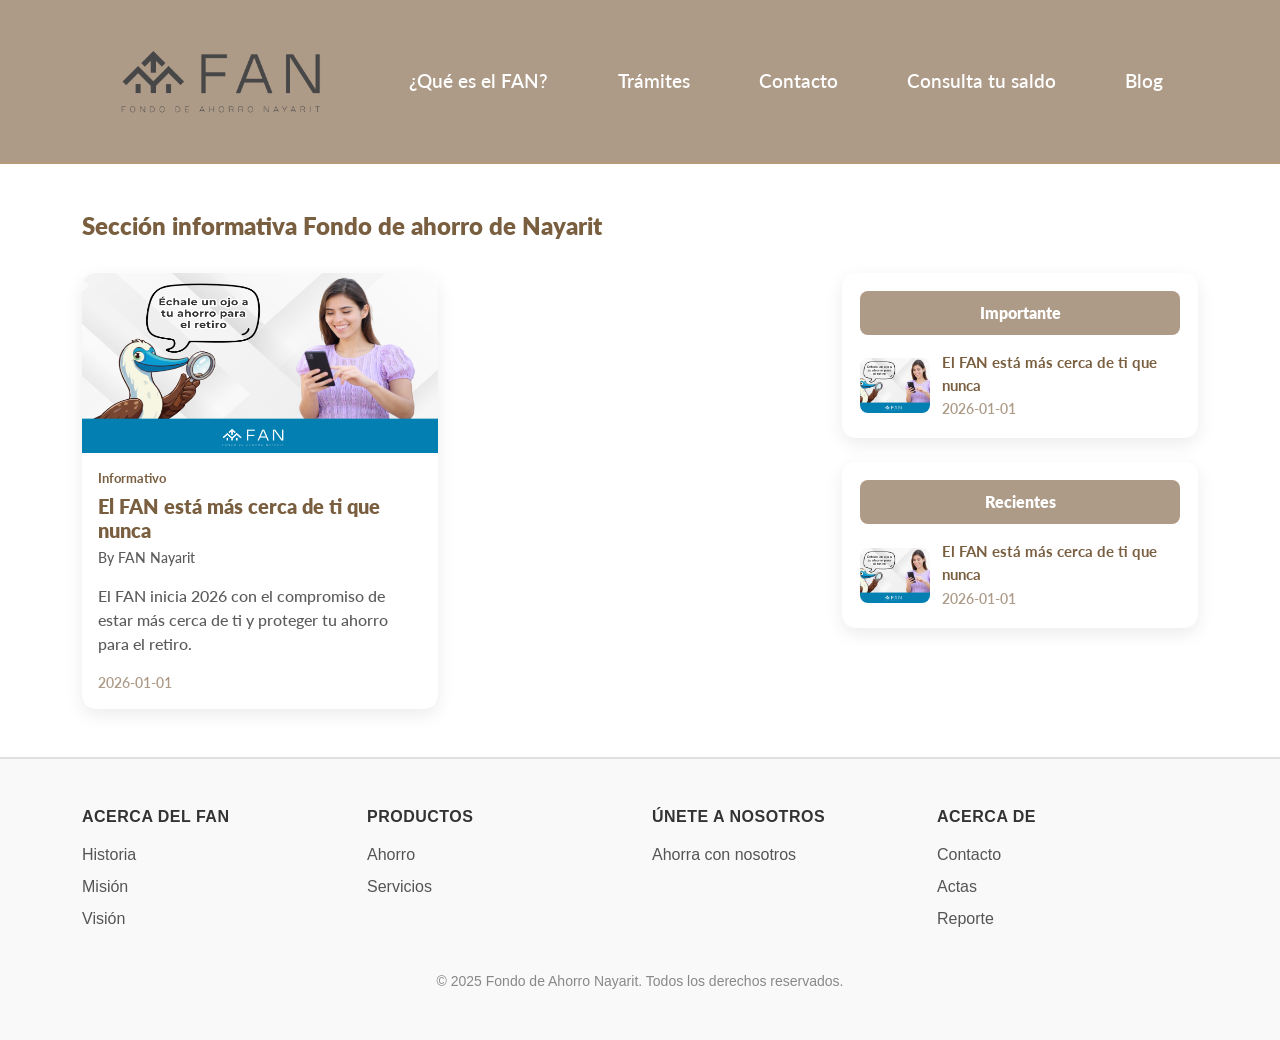
==== html/blog.html @ 262ea5d0 "versión 1.1" ====
<!doctype html>
<html lang="es">

<head>
    <meta charset="utf-8">
    <meta name="viewport" content="width=device-width, initial-scale=1">
    <title>Fondo de Ahorro Nayarit</title>

    <link rel="icon" href="../public/FAN-LOGO-sin-fondo-6.png" type="image/png">


    <link href="https://cdn.jsdelivr.net/npm/bootstrap@5.3.3/dist/css/bootstrap.min.css" rel="stylesheet">

    <link rel="stylesheet" href="../css/base.css">
    <link rel="stylesheet" href="../css/cards.css">
    <link rel="stylesheet" href="../css/carrusel.css">
    <link rel="stylesheet" href="../css/faq.css">
    <link rel="stylesheet" href="../css/footer.css">
    <link rel="stylesheet" href="../css/navbar.css">
    <link rel="stylesheet" href="../css/responsive.css">
    <link rel="stylesheet" href="../css/map.css">
    <link rel="stylesheet" href="../css/blog.css">

    <link href="https://fonts.googleapis.com/css2?family=Lato:wght@300;400;700;900&display=swap" rel="stylesheet">
</head>

<body>

    <!-- ================= NAVBAR ================= -->
    <header>
        <nav class="navbar navbar-expand-lg navbar-custom">
            <div class="container">

                <a class="navbar-brand" href="../index.html">
                    <img src="../public/FAN-LOGO-sin-fondo-1.png"
                        alt="FAN Logo"
                        class="img-fluid"
                        style="max-height: 8rem;">
                </a>

                <button class="navbar-toggler"
                        type="button"
                        data-bs-toggle="collapse"
                        data-bs-target="#navbarNav">
                    <span class="navbar-toggler-icon"></span>
                </button>

                <div class="collapse navbar-collapse justify-content-center" id="navbarNav">
                    <ul class="navbar-nav nav-distribute">
                        <li class="nav-item"><a class="nav-link nav-link-lg" href="../index.html">¿Qué es el FAN?</a></li>
                        <li class="nav-item"><a class="nav-link nav-link-lg" href="../index.html#tramites">Trámites</a></li>
                        <li class="nav-item"><a class="nav-link nav-link-lg" href="../html/blog.html">Contacto</a></li>
                        <li class="nav-item"><a class="nav-link nav-link-lg"
                                href="../html/consultaDeSaldo.html">Consulta tu saldo</a></li>
                        <li class="nav-item"><a class="nav-link nav-link-lg active"
                                href="#">Blog</a></li>
                    </ul>
                </div>

            </div>
        </nav>
    </header>

    <!-- ================= BLOG ================= -->
    <main class="container py-5">

        <h4 class="section-title">
            Sección informativa Fondo de ahorro de Nayarit
        </h4>

        <div class="row">

            <!-- CONTENIDO PRINCIPAL -->
            <div class="col-lg-8">

                <div class="row g-4" id="contenedor-cards">
                </div>

            </div>

            <!-- SIDEBAR -->
            <div class="col-lg-4">

                <!-- IMPORTANTE -->
                <div class="sidebar-box">

                    <div class="sidebar-title">Importante</div>

                    <div id="importantes">
                    </div>

                </div>

                <!-- RECIENTES -->
                <div class="sidebar-box">

                    <div class="sidebar-title">Recientes</div>

                    <div id="recientes">
                        <!-- CONTENIDO DINÁMICO -->
                    </div>

                </div>

            </div>

        </div>

    </main>

    <!-- ================= FOOTER ================= -->
    <footer class="footer-custom">
        <div class="container py-5">
            <div class="row text-center text-md-start">

                <div class="col-md-3 mb-4 mb-md-0">
                    <h6 class="footer-title">Acerca del FAN</h6>
                    <ul class="footer-links">
                        <li><a href="../html/mision_vision.html">Historia</a></li>
                        <li><a href="../html/mision_vision.html">Misión</a></li>
                        <li><a href="../html/mision_vision.html">Visión</a></li>
                    </ul>
                </div>

                <div class="col-md-3 mb-4 mb-md-0">
                    <h6 class="footer-title">Productos</h6>
                    <ul class="footer-links">
                        <li><a href="../index.html#tramites">Ahorro</a></li>
                        <li><a href="../index.html#tramites">Servicios</a></li>
                    </ul>
                </div>

                <div class="col-md-3 mb-4 mb-md-0">
                    <h6 class="footer-title">Únete a nosotros</h6>
                    <ul class="footer-links">
                        <li><a href="../index.html#contacto">Ahorra con nosotros</a></li>
                        <li><a href="#"></a></li>
                    </ul>
                </div>

                <div class="col-md-3 mb-4 mb-md-0">
                    <h6 class="footer-title">Acerca de</h6>
                    <ul class="footer-links">
                        <li><a href="../index.html#contacto">Contacto</a></li>
                        <li>
                            <a href="#" data-bs-toggle="modal" data-bs-target="#pdfModal"
                                data-pdf="../public/Resultados_actuariales_Fondo_de_pensiones_abrogado-1.pdf">
                                Actas
                            </a>
                        </li>
                        <li>
                            <a href="#" data-bs-toggle="modal" data-bs-target="#pdfModal"
                                data-pdf="../public/Reporte_NAYARIT_VF.pdf">
                                Reporte
                            </a>
                        </li>
                    </ul>
                </div>

            </div>

            <div class="row mt-4">
                <div class="col text-center">
                    <p class="small mb-0">&copy; 2025 Fondo de Ahorro Nayarit. Todos los derechos reservados.</p>
                </div>
            </div>
        </div>
    </footer>

    <!-- Bootstrap JS -->
    <script src="https://cdn.jsdelivr.net/npm/bootstrap@5.3.3/dist/js/bootstrap.bundle.min.js"></script>


    <script src="../js/blog.js"></script>

</body>
</html>
---- css/base.css ----
/* ============================
   CONFIGURACIÓN GENERAL
============================ */
* {
    box-sizing: border-box;
}

html, body {
    height: 100%;
    margin: 0;
    font-family: 'Lato', "Segoe UI", Roboto, "Helvetica Neue", Arial, sans-serif;
    -webkit-font-smoothing: antialiased;
    -moz-osx-font-smoothing: grayscale;
}

html {
  scroll-behavior: smooth;
}

/* ============================
   SECCIÓN NOSOTROS (GENÉRICA)
============================ */
.section-nosotros .text-nosotros {
    font-weight: 800;
    color: #795E3F;
}

.section-nosotros .text-nosotros-lead {
    font-size: 1.2rem;
    line-height: 1.6;
    font-weight: 600;
    color: #AD9B88;
}

/* ============================
   PREGUNTAS (GENÉRICO)
============================ */
.text-preguntas {
    font-weight: 800;
    color: #795E3F;
}

/* ============================
   WHATSAPP FLOATING BUTTON
============================ */
.whatsapp-float {
    position: fixed;
    bottom: 20px;
    right: 20px;  
    z-index: 1000; 
    width: 60px;
    height: 60px;
    display: flex;
    justify-content: center;
    align-items: center;
    transition: transform 0.3s ease;
}

.whatsapp-float img {
    width: 100%;
    height: 100%;
}

.whatsapp-float:hover {
    transform: scale(1.1); 
}

.section-nosotros {
    padding-top: 3rem;
    padding-bottom: 3rem;
}

.section-nosotros h2 {
    font-size: 2rem;
    font-weight: 900;
    margin-bottom: 1rem;
    color: #795E3F;
}

.section-nosotros h3 {
    margin-top: 2rem;
    color: #795E3F;
    font-weight: 800;
}

.section-nosotros ul {
    list-style-type: none;
    padding-left: 0;
    margin-top: 1rem;
}

.section-nosotros ul li {
    background: #FFFFFF;
    padding: 1.5rem;
    margin-bottom: 1.5rem;
    border-radius: 12px;
    border-left: 6px solid #AD9B88; /* Línea decorativa */
    box-shadow: rgba(0, 0, 0, 0.08) 0 4px 10px;
}

.section-nosotros strong {
    font-weight: 800;
    color: #795E3F;
}

/* ESTILOS LIMPIOS PARA LOS LISTADOS ORDENADOS */
.section-nosotros ol {
    padding-left: 1.2rem;
    margin: 0;
}

.section-nosotros ol li {
    padding: 0.2rem 0;
    color: #5e4d39;

    /* ELIMINAR estilo de tarjeta */
    background: none !important;
    border: none !important;
    border-radius: 0 !important;
    box-shadow: none !important;
    transition: none !important;
}


.section-nosotros p {
    color: #5e4d39;
    margin-top: 0.8rem;
}

.texto-haz-click {
    color: #795E3F;
}

/* ============================
   RESPONSIVE
============================ */

@media (max-width: 768px) {

    .section-nosotros h2 {
        font-size: 1.6rem;
    }

    .section-nosotros ul li {
        padding: 1.2rem;
        margin-bottom: 1rem;
    }
}

#tramiteModal .section-nosotros ul li {
    background: none;
    padding: 0.3rem 0;
    margin-bottom: 0.3rem;
    border: none;
    border-radius: 0;
    box-shadow: none;
}

#tramiteModal .modal-header {
    padding: 1rem 1.5rem 0.5rem;
    border-bottom: none;
}

#tramiteModal .modal-title {
    margin: 0;
    font-weight: 900;
    color: #795E3F;
    font-size: 1.4rem;
}

#tramiteModal .modal-body {
    padding-top: 0.5rem;
}

#tramiteModal ul {
    list-style: none;
    padding-left: 0;
    margin-top: 0.5rem;
}

#tramiteModal ul li {
    background: #ffffff;
    padding: 0.7rem 1rem;
    margin-bottom: 0.5rem;
    border-left: 4px solid #AD9B88;
    border-radius: 8px;
    box-shadow: rgba(0, 0, 0, 0.06) 0 2px 6px;
    color: #5e4d39;
    font-size: 0.95rem;
}

#tramiteModal p:first-child {
    margin-top: 0;
}

.list-unstyled {
    list-style: none;
    padding-left: 0;
}
---- css/cards.css ----
/* Bordes y estilo general de las cards */
.card {
    border-radius: 12px; /* tu estilo actual */
    background-color: transparent;
    border: 0;
}

/* Imagen superior de la card */
.card-img-top {
    border-radius: 12px 12px 0 0; /* tu estilo actual */
    height: 180px; /* tu estilo actual */
    object-fit: cover;
}

/* Si quieres imágenes con altura diferente (opcional) */
.card-img-top-custom {
    height: 250px; /* altura que propuse antes, puedes ajustarla */
    object-fit: cover;
}

/* Fondo semitransparente de la parte superior */
.card-overlay-top {
    background-color: #FFFFFF;
}

/* Fondo semitransparente de la parte inferior */
.card-overlay-bottom {
    background-color: rgba(173, 155, 136, 0.9);
}

/* Botón personalizado */
.btn-custom {
    background-color: #FFFFFF;
    border: 1px solid #e5d4c2;
    color: #AD9B88;
    font-weight: bold;
    padding: 0.5rem 1rem;
    font-size: 0.875rem; 
}

.btn-custom:hover {
    background-color: #795E3F; /* café oscuro */
    color: #FFFFFF; /* texto blanco */
    border-color: #795E3F; /* opcional: que el borde también cambie al café */
    transition: background-color 0.3s, color 0.3s; /* suaviza la transición */
}


/* Opcional: sombra suave y overflow para cards */
.custom-card {
    box-shadow: 0 2px 6px rgba(0,0,0,0.2);
    overflow: hidden;
}
.card-title {
    color: #AD9B88; /* por ejemplo, color marrón */
    font-weight:700;
}
---- css/carrusel.css ----
/* Carousel general */
.carousel, .carousel-item {
    background-color: #000 !important;
}
.carousel {
    border-radius: 0 !important;
    margin-top: 0 !important;
}

/* Contenedor del slide (imagen o vídeo) */
.carousel-item .slide-media {
    width: 100%;
    height: 28rem; /* altura base ~450px */
    overflow: hidden;
}

/* Imagen y vídeo */
.carousel-item .slide-media img,
.carousel-item .slide-media iframe {
    width: 100%;
    height: 100%;
    object-fit: cover; /* se recorta para llenar el contenedor */
    display: block;
}
.hero-slide-img{
    height: 500px;          
    object-fit: cover;
    object-position: center 40%; 
}

/* Overlay del slide */
.carousel-item {
    position: relative;
}
.carousel-item::before {
    content: "";
    position: absolute;
    top: 0; left: 0;
    width: 100%; height: 100%;
    background-color: rgba(0,0,0,0.6);
    z-index: 1;
}

/* Texto y botones del carousel */
.carousel-caption {
    top: 10%;
    left: 0;
    right: 0;
    text-align: left;
    text-shadow: 0px 1px 3px rgba(0,0,0,0.4);
    z-index: 2 !important;
    pointer-events: none;
}
.carousel-caption * {
    pointer-events: auto;
}
.carousel-caption .container {
    padding-left: 2%;
    padding-right: 2%;
}
.carousel-caption h2.display-4 {
    font-size: 2rem;
}

/* Botón Conoce más */
.btn-conoce {
    width: auto;
    background-color: #ffffff;
    color: #2C2621;
    border: 0.15rem solid #2C2621;
    font-weight: 600;
    font-size: 0.9rem;
    padding: 0.5rem 1.2rem;
    border-radius: 0.5rem;
    transition: background-color 0.3s, color 0.3s;
    display: inline-block;
}
.btn-conoce:hover {
    background-color: #AD9B88;
    color: #ffffff;
    border-color: #AD9B88;
}

/* Panel de acceso */
.panel-acceso-custom {
    background: rgba(44, 38, 33, 0.92);
    border-radius: 12px;
    padding: 15px;
    color: #2C2621;
}
.panel-acceso-custom .btn-registro,
.panel-acceso-custom .btn-ingreso {
    background-color: #ffffff;
    color: #2C2621;
    border: 2px solid #2C2621;
    font-weight: 600;
    transition: background-color 0.3s, color 0.3s;
}
.panel-acceso-custom .btn-registro:hover,
.panel-acceso-custom .btn-ingreso:hover {
    background-color: #AD9B88;
    color: #ffffff;
    border-color: #AD9B88;
}

/* Texto limitado */
.text-block-limit {
    max-width: 520px;
}

/* Controles del carousel */
.carousel-control-prev,
.carousel-control-next {
    z-index: 20 !important;
}

/* Ajustes responsivos para altura */
@media (max-width: 992px) {
    .carousel-item .slide-media {
        height: 20rem;
    }
}
@media (max-width: 576px) {
    .carousel-item .slide-media {
        height: 16rem;
    }
}
---- css/faq.css ----
/* ============================
   ESTILOS DE TEXTO PARA FAQS
   ============================ */

/* Título principal de la sección FAQ (h2) */
section.py-5.bg-light > .container > h2 {
    color: #AD9B88;        /* color de texto actualizado */
    font-weight: 800;       /* igual que .text-nosotros */
    font-size: 2rem;        /* tamaño deseado */
    margin-bottom: 2rem;
}

/* Botones del acordeón principal */
#faqAccordion .accordion-button {
    background-color: #ffffff;
    color: #AD9B88;          /* color de texto actualizado */
    font-weight: 800;
    font-size: 1.2rem;
    line-height: 1.6;
    transition: 0.3s ease;
}

/* Hover en los botones */
#faqAccordion .accordion-button:hover {
    background-color: #795E3F;
    color: #ffffff;
}

/* Botón abierto */
#faqAccordion .accordion-button:not(.collapsed) {
    background-color: #795E3F;
    color: #ffffff;
}

/* Flecha */
#faqAccordion .accordion-button::after {
    filter: invert(31%) sepia(45%) saturate(485%) hue-rotate(6deg) brightness(90%) contrast(85%);
}

#faqAccordion .accordion-button:not(.collapsed)::after {
    filter: invert(100%);
}

/* Botones del acordeón secundario */
#innerAccordion .accordion-button {
    background-color: #f9f9f9;
    color: #AD9B88;          /* color de texto actualizado */
    font-weight: 600;
    font-size: 1.2rem;
    line-height: 1.6;
}

#innerAccordion .accordion-button:hover,
#innerAccordion .accordion-button:not(.collapsed) {
    background-color: #795E3F;
    color: #ffffff;
}

/* Flecha interna */
#innerAccordion .accordion-button::after {
    filter: invert(31%) sepia(45%) saturate(485%) hue-rotate(6deg) brightness(90%) contrast(85%);
}

#innerAccordion .accordion-button:not(.collapsed)::after {
    filter: invert(100%);
}

/* Cuerpo del acordeón principal y secundario */
#faqAccordion .accordion-body,
#innerAccordion .accordion-body {
    background-color: #ffffff;
    color: #AD9B88;       /* color de texto actualizado */
    font-size: 1.2rem;
    line-height: 1.6;
    font-weight: 600;
    border-left: 3px solid #795E3F;
    padding: 1.2rem 1.3rem;
}

/* Ítems del acordeón */
#faqAccordion .accordion-item,
#innerAccordion .accordion-item {
    background-color: #ffffff;
    border: 1px solid #d7dce3;
    border-radius: 8px;
    margin-bottom: 10px;
    overflow: hidden;
}
---- css/footer.css ----
.footer-custom {
    background-color: #f9f9f9;
    border-top: 2px solid #e0e0e0;
    font-family: "Segoe UI", Tahoma, Geneva, Verdana, sans-serif;
    color: #555555;
}

.footer-custom .footer-title {
    font-weight: 700;
    color: #333333;
    margin-bottom: 1rem;
    text-transform: uppercase;
    letter-spacing: 0.5px;
    transition: color 0.3s;
}

.footer-custom .footer-title:hover {
    color: #795E3F; /* color de acento moderno */
}

.footer-custom .footer-links {
    list-style: none;
    padding: 0;
}

.footer-custom .footer-links li {
    margin-bottom: 0.5rem;
}

.footer-custom .footer-links a {
    color: #555555;
    text-decoration: none;
    transition: color 0.3s;
}

.footer-custom .footer-links a:hover {
    color: #795E3F; /* mismo color de acento */
}

.footer-custom p {
    color: #888888;
}
---- css/navbar.css ----
.navbar-custom {
    background-color: #AD9B88;
    padding-top: 12px;
    padding-bottom: 12px;
    border-bottom: 2px solid #b69b7b;
}

.nav-distribute {
    width: 100%;
    justify-content: space-around !important;
    text-align: center;
}

.nav-link {
    color: #fff !important;
    font-weight: 600;
    font-size: 1.2rem;
    transition: color 0.3s;
}

.nav-link:hover {
    color: #333 !important;
}

@media (max-width: 992px) { 
    .nav-link { font-size: 1.1rem; }
}

@media (max-width: 768px) { 
    .nav-link { font-size: 1rem; margin: 0 0.5rem; } 
}
---- css/responsive.css ----
@media (max-width: 992px) {
    .hero-slide-img { height: 360px; }
    .carousel-caption { top: 7%; text-align: center; } /* subimos un poco más */
    .carousel-caption h2.display-4 { font-size: 1.8rem; }
    .panel-acceso-custom { margin-top: 20px; width: 70%; margin-left: auto; margin-right: auto; }
}

@media (max-width: 768px) {
    .hero-slide-img { height: 300px; }
    .carousel-caption { top: 3%; text-align: center; } /* subimos más la caption */
    .carousel-caption .container { padding-left: 5%; padding-right: 5%; }
    .carousel-caption h2.display-4 { font-size: 1.6rem; text-align: center; }
    .carousel-caption p { font-size: 0.95rem; text-align: center; }

    /* Centrado del contenido y columnas */
    .carousel-caption .row {
        flex-direction: column !important;
        align-items: center !important;
    }

    .carousel-caption .col-lg-7 {
        text-align: center !important;
        padding-left: 15px;
        padding-right: 15px;
    }

    .panel-acceso-custom { width: 100%; margin-top: 20px; }

    /* Botón "Conoce más" responsive */
    .btn-conoce {
        font-size: 0.8rem;
        padding: 0.4rem 1rem;
        display: inline-block;
        margin: 0 0 0 0; /* subimos el botón al máximo cercano al texto */
    }

    /* Imagen beneficiarios responsive */
    .clickable-img {
        max-width: 80%;
        height: auto;
        margin: 0 auto;
    }

    .carousel-caption .col-lg-3 { text-align: center; }
    .carousel-control-prev, .carousel-control-next { display: none; }
    .d-none-sm { display: none; }
}

@media (max-width: 480px) {
    .hero-slide-img { height: 220px; }
    .carousel-caption { top: 2%; padding-left: 10px; padding-right: 10px; } /* subimos aún más */
    .carousel-caption h2.display-4 { font-size: 1.3rem; }
    .carousel-caption p { font-size: 0.85rem; text-align: center; }
    .panel-acceso-custom { padding: 10px; }

    /* Botón "Conoce más" móvil muy pequeño */
    .btn-conoce {
        font-size: 0.75rem;
        padding: 0.35rem 0.8rem;
        margin: 0; /* sin margen superior, pegado al texto */
    }

    /* Imagen beneficiarios en móviles muy pequeños */
    .clickable-img {
        max-width: 70%;
    }
}

@media (max-width: 912px) {
    /* Oculta los cards de vídeo y beneficiarios */
    .carousel-caption .col-lg-3.d-none-sm {
        display: none !important;
    }
}
---- css/map.css ----
/* Estilos para que la sección se parezca a la imagen */
.contact-map-section-custom {
    background-color: #bfaea2; /* Color de fondo similar al de la imagen */
    padding: 30px 0;
    color: #4a4a4a; /* Color de texto para el contenido principal */
}

.contact-map-section-custom h2 {
    color: #ffffff; /* Color de texto para el encabezado "Contacto" */
    font-size: 2.5rem;
    font-weight: bold;
    margin-bottom: 20px;
}

.contact-map-section-custom ul {
    list-style: none; /* Elimina los bullets por defecto de Bootstrap */
    padding-left: 0;
}

.contact-map-section-custom li {
    font-size: 1.15rem;
    line-height: 2.5;
    color: #ffffff; /* Color de texto para los ítems de contacto */
}

/* Estilo para los bullets de la lista, ya que en la imagen son blancos */
.contact-map-section-custom li::before {
    content: '• ';
    color: #ffffff;
    font-size: 1.2rem;
    font-weight: bold;
    margin-right: 5px;
}

/* Contenedor para el mapa (Actualizado para ser más grande y sin bordes/sombra) */
.map-container {
    overflow: hidden;
    position: relative;
    padding-bottom: 60%; /* Mapa más grande */
    height: 0;
    /* Se eliminó border-radius y box-shadow */
}

.map-container iframe {
    left: 0;
    top: 0;
    height: 100%;
    width: 100%;
    position: absolute;
    border: 0;
}

/* Asegura que el mapa y el texto estén centrados verticalmente */
.row-map-custom {
    display: flex;
    align-items: center; 
}

.contact-info-col {
    background-color: #bfaea2; /* Asegura que la columna de información tenga el mismo color de fondo */
    padding-top: 20px;
    padding-bottom: 20px;
}
---- css/blog.css ----
/* ============================
   TITULO DE LA SECCIÓN
============================ */

.section-title {
    font-weight: 800;
    color: #795E3F;
    margin-bottom: 2rem;
}


/* ============================
   TARJETAS DEL BLOG
============================ */

.card-custom {
    border: none;
    border-radius: 14px;
    overflow: hidden;
    background: #ffffff;
    box-shadow: 0 6px 18px rgba(0,0,0,0.08);

    display: flex;
    flex-direction: column;
    height: 100%;

    transition: all 0.25s ease;
}

.card-custom:hover {
    transform: translateY(-6px);
    box-shadow: 0 10px 24px rgba(0,0,0,0.12);
}


/* Imagen */

.card-img-top {
    height: 180px;
    width: 100%;
    object-fit: fill;
}

/* Cuerpo */

.card-body {
    display: flex;
    flex-direction: column;
}


/* Categoría */

.badge-info {
    font-size: 0.8rem;
    font-weight: 700;
    color: #795E3F;
    margin-bottom: 6px;
}


/* Título */

.card-body h5 {
    font-weight: 800;
    color: #795E3F;
    margin-bottom: 6px;
}


/* Autor */

.small-text {
    font-size: 0.85rem;
    color: #AD9B88;
    font-weight: 600;
}


/* Descripción */

.card-body p {
    color: #5b5b5b;
    font-weight: 500;
}


/* Fecha alineada abajo */

.card-body small {
    margin-top: auto;
    font-weight: 600;
    color: #AD9B88;
}


/* ============================
   SIDEBAR
============================ */

.sidebar-box {
    background: #ffffff;
    border-radius: 14px;
    padding: 18px;
    box-shadow: 0 6px 18px rgba(0,0,0,0.08);
    margin-bottom: 24px;
}


/* Títulos de sidebar */

.sidebar-title {
    background: #AD9B88;
    color: #ffffff;
    padding: 10px;
    border-radius: 8px;
    text-align: center;
    font-weight: 800;
    margin-bottom: 16px;
}


/* Items del sidebar */

.list-item {
    display: flex;
    gap: 12px;
    margin-bottom: 16px;
    align-items: center;
}

.list-item:last-child {
    margin-bottom: 0;
}


/* Imagen pequeña */

.list-item img {
    width: 70px;
    height: 55px;
    object-fit: cover;
    border-radius: 8px;
}


/* Texto del item */

.list-item div div {
    font-weight: 700;
    color: #795E3F;
    font-size: 0.95rem;
}


/* Fecha */

.list-item small {
    color: #AD9B88;
    font-weight: 600;
}


/* ============================
   RESPONSIVE
============================ */

@media (max-width: 991px) {

    .sidebar-box {
        margin-top: 2rem;
    }

}
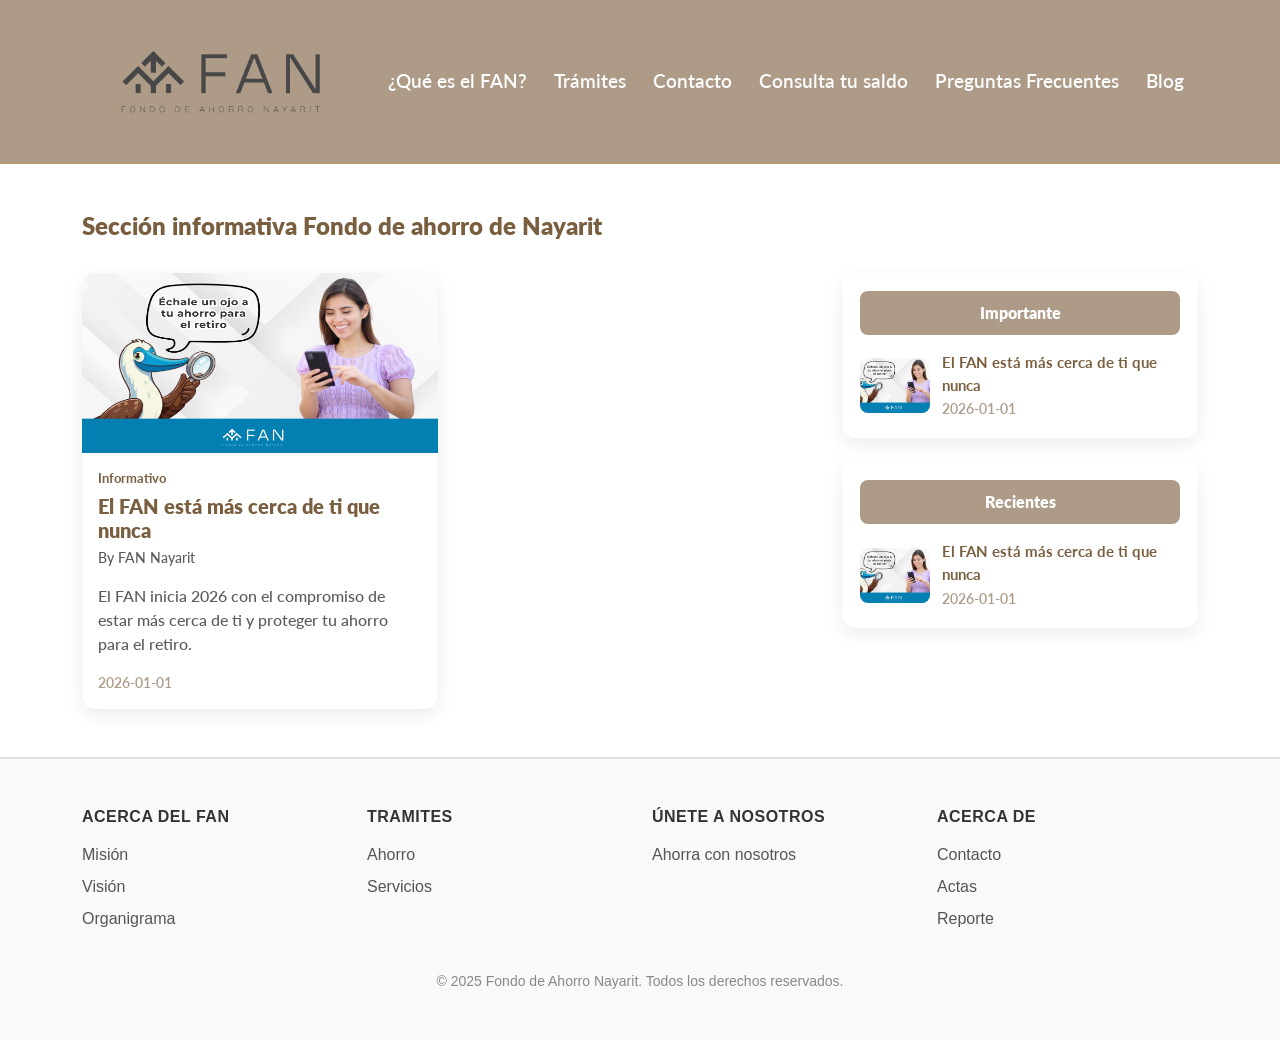
==== commit 34807901: "correcciones" ====
--- a/html/blog.html
+++ b/html/blog.html
@@ -50,10 +50,9 @@
                         <li class="nav-item"><a class="nav-link nav-link-lg" href="../index.html">¿Qué es el FAN?</a></li>
                         <li class="nav-item"><a class="nav-link nav-link-lg" href="../index.html#tramites">Trámites</a></li>
                         <li class="nav-item"><a class="nav-link nav-link-lg" href="../html/blog.html">Contacto</a></li>
-                        <li class="nav-item"><a class="nav-link nav-link-lg"
-                                href="../html/consultaDeSaldo.html">Consulta tu saldo</a></li>
-                        <li class="nav-item"><a class="nav-link nav-link-lg active"
-                                href="#">Blog</a></li>
+                        <li class="nav-item"><a class="nav-link nav-link-lg" href="../html/consultaDeSaldo.html">Consulta tu saldo</a></li>
+                        <li class="nav-item"><a class="nav-link nav-link-lg" href="../index.html#FAQ">Preguntas Frecuentes</a></li>
+                        <li class="nav-item"><a class="nav-link nav-link-lg active" href="#">Blog</a></li>
                     </ul>
                 </div>
 
@@ -116,14 +115,14 @@
                 <div class="col-md-3 mb-4 mb-md-0">
                     <h6 class="footer-title">Acerca del FAN</h6>
                     <ul class="footer-links">
-                        <li><a href="../html/mision_vision.html">Historia</a></li>
-                        <li><a href="../html/mision_vision.html">Misión</a></li>
-                        <li><a href="../html/mision_vision.html">Visión</a></li>
+                        <li><a href="../html/mision_vision.html#mision">Misión</a></li>
+                        <li><a href="../html/mision_vision.html#vision">Visión</a></li>
+                        <li><a href="../html/mision_vision.html#organigrama">Organigrama</a></li>
                     </ul>
                 </div>
 
                 <div class="col-md-3 mb-4 mb-md-0">
-                    <h6 class="footer-title">Productos</h6>
+                    <h6 class="footer-title">Tramites</h6>
                     <ul class="footer-links">
                         <li><a href="../index.html#tramites">Ahorro</a></li>
                         <li><a href="../index.html#tramites">Servicios</a></li>
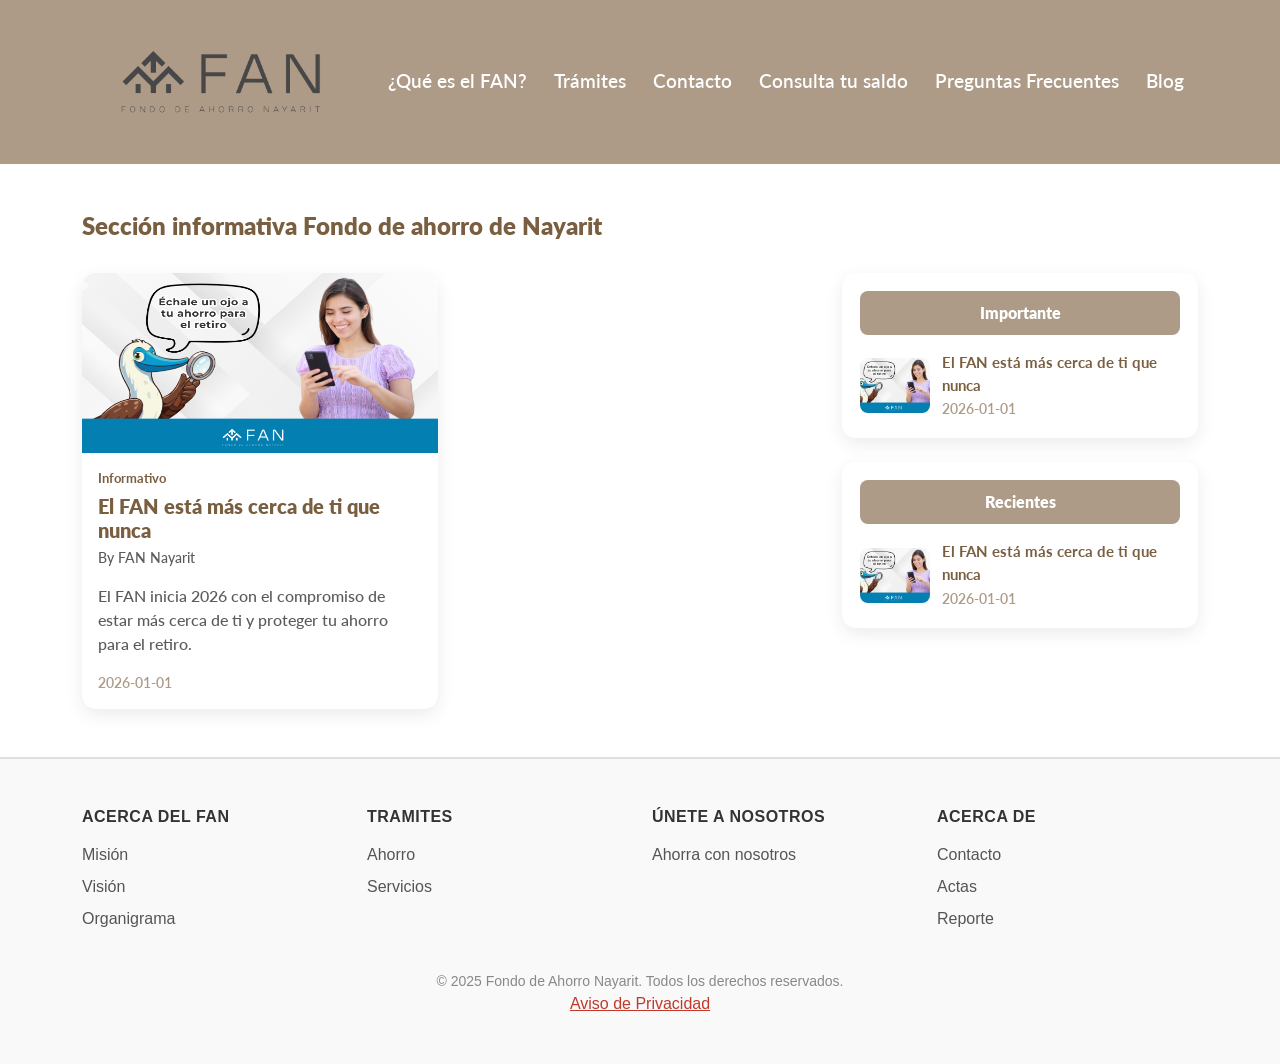
==== commit e3ae2b4d: "correcciones v2" ====
--- a/html/blog.html
+++ b/html/blog.html
@@ -161,6 +161,7 @@
             <div class="row mt-4">
                 <div class="col text-center">
                     <p class="small mb-0">&copy; 2025 Fondo de Ahorro Nayarit. Todos los derechos reservados.</p>
+                    <a href="public/avisoPriv.pdf" style="color:#c0392b;">Aviso de Privacidad</a>
                 </div>
             </div>
         </div>
--- a/css/carrusel.css
+++ b/css/carrusel.css
@@ -111,6 +111,11 @@
 /* Controles del carousel */
 .carousel-control-prev,
 .carousel-control-next {
+    width: 60px;
+    height: 80px;
+    top: 50%;
+    bottom: auto;             
+    transform: translateY(-50%);
     z-index: 20 !important;
 }
 
--- a/css/responsive.css
+++ b/css/responsive.css
@@ -66,10 +66,16 @@
     }
 }
 
-@media (max-width: 912px) {
-    /* Oculta los cards de vídeo y beneficiarios */
-    .carousel-caption .col-lg-3.d-none-sm {
+@media (max-width: 820px) {
+
+    .carousel-caption .col-lg-4.d-none-sm {
         display: none !important;
     }
+
+    .carousel-caption .col-lg-7 {
+        width: 100%;
+        max-width: 600px;
+        margin: 0 auto;
+        text-align: center;
+    }
 }
-
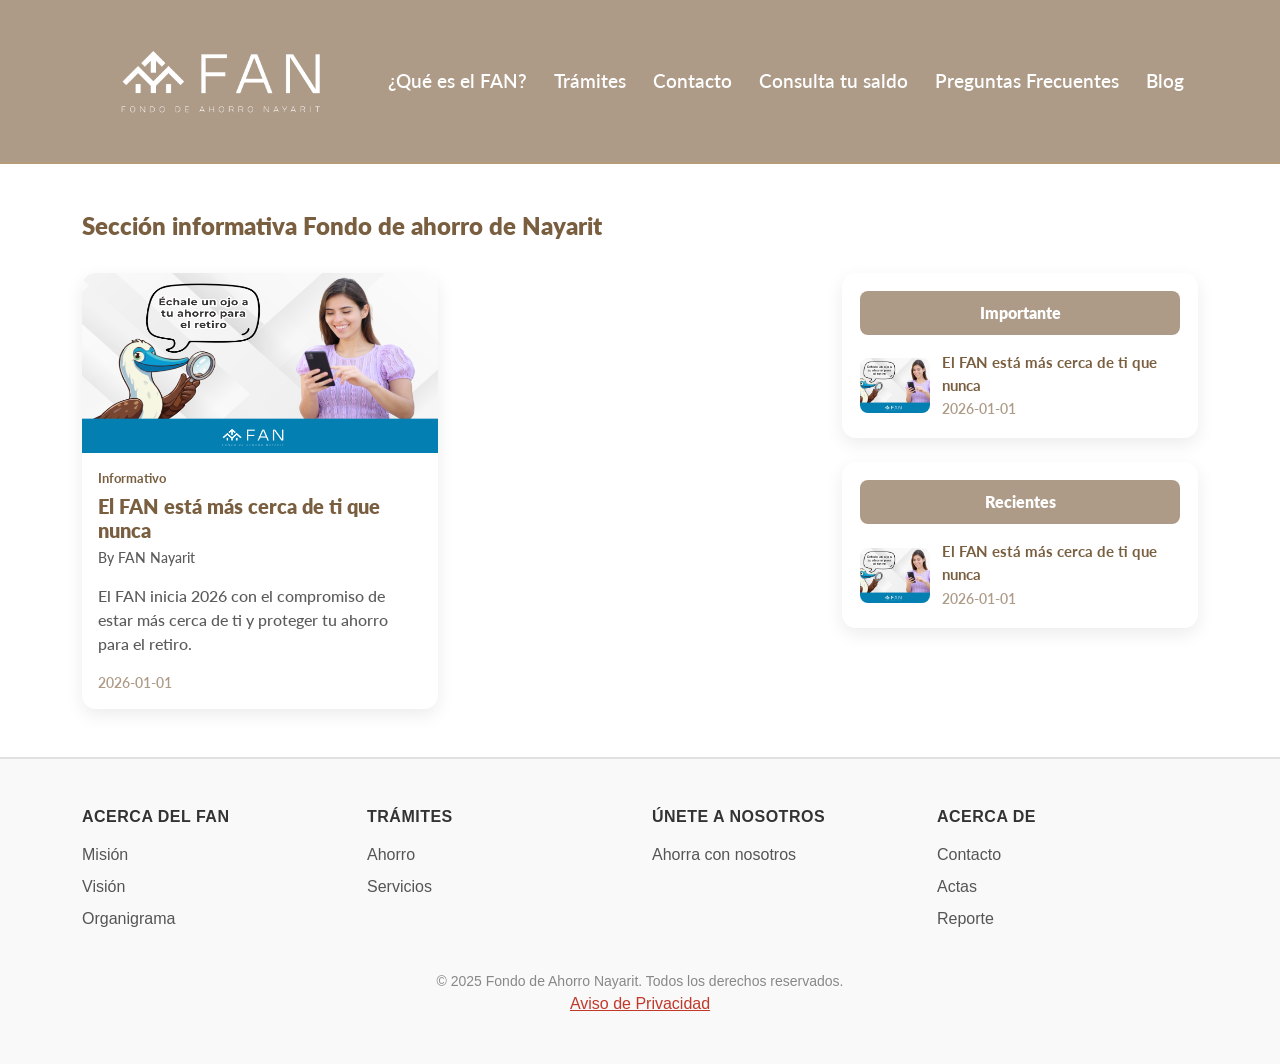
==== commit 0209992d: "correciones maribel" ====
--- a/html/blog.html
+++ b/html/blog.html
@@ -26,13 +26,12 @@
 
 <body>
 
-    <!-- ================= NAVBAR ================= -->
     <header>
         <nav class="navbar navbar-expand-lg navbar-custom">
             <div class="container">
 
                 <a class="navbar-brand" href="../index.html">
-                    <img src="../public/FAN-LOGO-sin-fondo-1.png"
+                    <img src="../public/images/whiteLogo.png"
                         alt="FAN Logo"
                         class="img-fluid"
                         style="max-height: 8rem;">
@@ -60,7 +59,6 @@
         </nav>
     </header>
 
-    <!-- ================= BLOG ================= -->
     <main class="container py-5">
 
         <h4 class="section-title">
@@ -122,7 +120,7 @@
                 </div>
 
                 <div class="col-md-3 mb-4 mb-md-0">
-                    <h6 class="footer-title">Tramites</h6>
+                    <h6 class="footer-title">Trámites</h6>
                     <ul class="footer-links">
                         <li><a href="../index.html#tramites">Ahorro</a></li>
                         <li><a href="../index.html#tramites">Servicios</a></li>
@@ -161,17 +159,32 @@
             <div class="row mt-4">
                 <div class="col text-center">
                     <p class="small mb-0">&copy; 2025 Fondo de Ahorro Nayarit. Todos los derechos reservados.</p>
-                    <a href="public/avisoPriv.pdf" style="color:#c0392b;">Aviso de Privacidad</a>
+                    <a href="../public/avisoPriv.pdf" style="color:#c0392b;">Aviso de Privacidad</a>
                 </div>
             </div>
         </div>
     </footer>
-
+<div class="modal fade" id="pdfModal" tabindex="-1" aria-labelledby="pdfModalLabel" aria-hidden="true">
+        <div class="modal-dialog modal-xl">
+            <div class="modal-content">
+                <div class="modal-header">
+                    <button type="button" class="btn-close" data-bs-dismiss="modal" aria-label="Cerrar"></button>
+                </div>
+                <div class="modal-body">
+                    <iframe id="pdfFrame" src="" width="100%" height="800px" frameborder="0"></iframe>
+                </div>
+                <div class="modal-footer">
+                    <button type="button" class="btn btn-secondary" data-bs-dismiss="modal">Cerrar</button>
+                </div>
+            </div>
+        </div>
+    </div>
     <!-- Bootstrap JS -->
     <script src="https://cdn.jsdelivr.net/npm/bootstrap@5.3.3/dist/js/bootstrap.bundle.min.js"></script>
 
 
     <script src="../js/blog.js"></script>
+    <script src="../js/modalPDF.js"></script>
 
 </body>
 </html>
--- a/css/carrusel.css
+++ b/css/carrusel.css
@@ -37,7 +37,7 @@
     position: absolute;
     top: 0; left: 0;
     width: 100%; height: 100%;
-    background-color: rgba(0,0,0,0.6);
+    background-color: rgba(0,0,0,0.);
     z-index: 1;
 }
 
@@ -62,7 +62,15 @@
     font-size: 2rem;
 }
 
-/* Botón Conoce más */
+.titulo-borde, .texto-borde {
+  color: white;
+  text-shadow:
+    -1px -1px 0 black,
+     1px -1px 0 black,
+    -1px  1px 0 black,
+     1px  1px 0 black;
+}
+
 .btn-conoce {
     width: auto;
     background-color: #ffffff;
@@ -72,7 +80,7 @@
     font-size: 0.9rem;
     padding: 0.5rem 1.2rem;
     border-radius: 0.5rem;
-    transition: background-color 0.3s, color 0.3s;
+    transition: background-color 0.3s, color 0.4;
     display: inline-block;
 }
 .btn-conoce:hover {
--- a/css/blog.css
+++ b/css/blog.css
@@ -172,3 +172,17 @@
     }
 
 }
+
+.list-item-link{
+  text-decoration: none;
+  color: inherit;
+  display: block;
+}
+
+.list-item{
+  transition: transform 0.2s ease;
+}
+
+.list-item:hover{
+  transform: scale(1.05);
+}
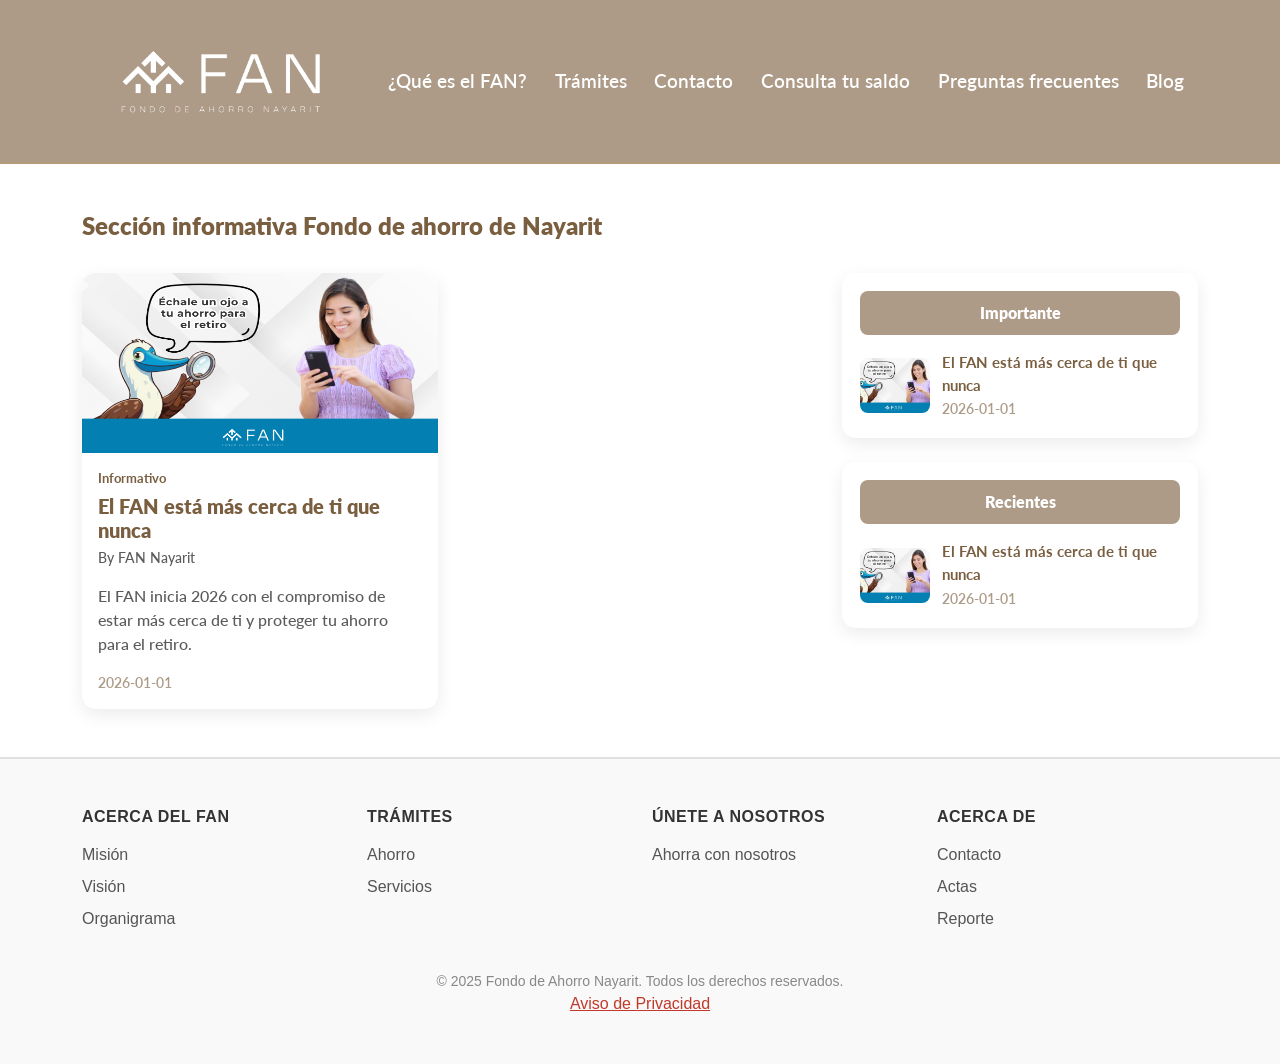
==== commit 02537ecd: "second" ====
--- a/html/blog.html
+++ b/html/blog.html
@@ -50,7 +50,7 @@
                         <li class="nav-item"><a class="nav-link nav-link-lg" href="../index.html#tramites">Trámites</a></li>
                         <li class="nav-item"><a class="nav-link nav-link-lg" href="../html/blog.html">Contacto</a></li>
                         <li class="nav-item"><a class="nav-link nav-link-lg" href="../html/consultaDeSaldo.html">Consulta tu saldo</a></li>
-                        <li class="nav-item"><a class="nav-link nav-link-lg" href="../index.html#FAQ">Preguntas Frecuentes</a></li>
+                        <li class="nav-item"><a class="nav-link nav-link-lg" href="../index.html#FAQ">Preguntas frecuentes</a></li>
                         <li class="nav-item"><a class="nav-link nav-link-lg active" href="#">Blog</a></li>
                     </ul>
                 </div>
--- a/css/cards.css
+++ b/css/cards.css
@@ -46,12 +46,11 @@
 }
 
 
-/* Opcional: sombra suave y overflow para cards */
 .custom-card {
     box-shadow: 0 2px 6px rgba(0,0,0,0.2);
     overflow: hidden;
 }
 .card-title {
-    color: #AD9B88; /* por ejemplo, color marrón */
+    color: #AD9B88; 
     font-weight:700;
 }
